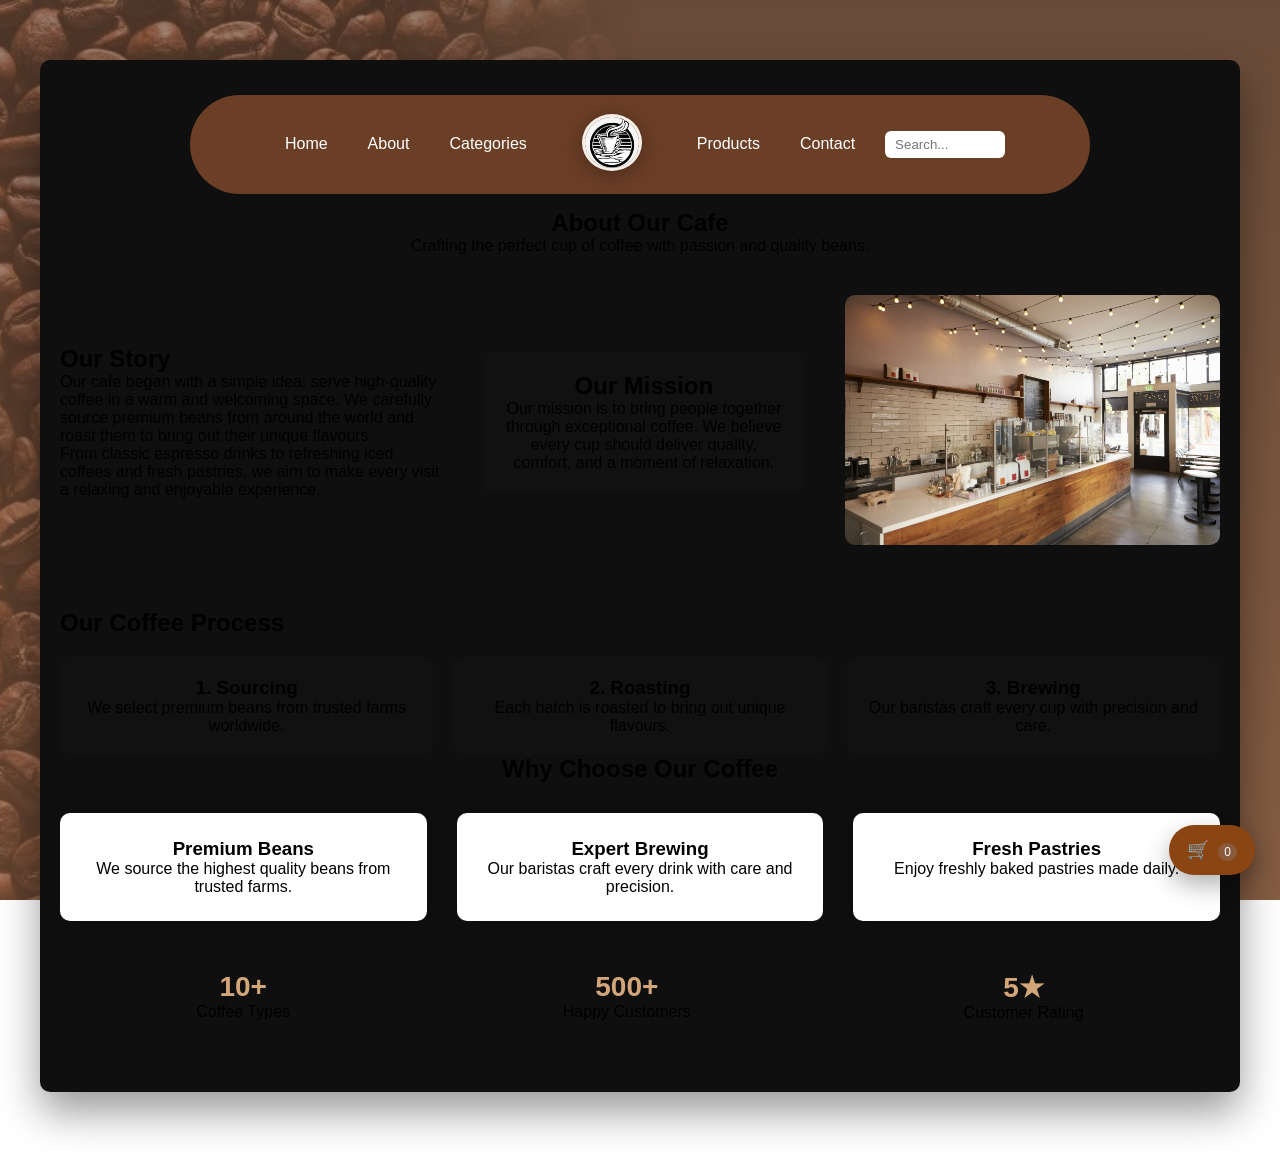
==== about.html @ e2c020fe "Final project" ====
<!DOCTYPE html>
<html lang="en">

<head>
    <meta charset="UTF-8">
    <meta name="viewport" content="width=device-width, initial-scale=1.0">
    <title>Online Cafe</title>

    <link rel="stylesheet" href="assets/css/base.css">
    <link rel="stylesheet" href="assets/css/layout.css">
    <link rel="stylesheet" href="assets/css/components.css">
    <link rel="stylesheet" href="assets/css/responsive.css">
</head>

<body>

    <img src="assets/images/large-beans.jpg" class="beans-bg">

        <div class="page-wrapper">

        <div class="content-container">

        <header class="navbar">

            <div class="nav-group">

                <a href="index.html">Home</a>
                <a href="about.html">About</a>
                <a href="categories.html">Categories</a>

                <a href="index.html">
                    <img src="assets/images/logo.png" class="nav-logo">
                </a>

                <a href="products.html">Products</a>
                <a href="contact.html">Contact</a>

                <input type="text" placeholder="Search..." class="search-bar" id="search-input">

                </div>

        </header>
<main>

<section class="about-hero">

<h1>About Our Cafe</h1>
<p>Crafting the perfect cup of coffee with passion and quality beans.</p>

</section>

</main>

<section class="about-story">

<div class="about-text">

<h2>Our Story</h2>

<p>
Our cafe began with a simple idea: serve high-quality coffee in a warm and welcoming space.
We carefully source premium beans from around the world and roast them to bring out their
unique flavours.
</p>

<p>
From classic espresso drinks to refreshing iced coffees and fresh pastries,
we aim to make every visit a relaxing and enjoyable experience.
</p>

</div> 

<section class="about-mission">

<h2>Our Mission</h2>

<p>
Our mission is to bring people together through exceptional coffee. 
We believe every cup should deliver quality, comfort, and a moment of relaxation.
</p>

</section>

<div class="about-image">

<img src="assets/images/coffee-shop.jpg" alt="Cafe interior">

</div>

</section>

<section class="coffee-process">

<h2>Our Coffee Process</h2>

<div class="process-grid">

<div class="process-card">
<h3>1. Sourcing</h3>
<p>We select premium beans from trusted farms worldwide.</p>
</div>

<div class="process-card">
<h3>2. Roasting</h3>
<p>Each batch is roasted to bring out unique flavours.</p>
</div>

<div class="process-card">
<h3>3. Brewing</h3>
<p>Our baristas craft every cup with precision and care.</p>
</div>

</div>

</section>

<section class="about-features">

<h2>Why Choose Our Coffee</h2>

<div class="features-grid">

<div class="feature-card">
<h3>Premium Beans</h3>
<p>We source the highest quality beans from trusted farms.</p>
</div>

<div class="feature-card">
<h3>Expert Brewing</h3>
<p>Our baristas craft every drink with care and precision.</p>
</div>

<div class="feature-card">
<h3>Fresh Pastries</h3>
<p>Enjoy freshly baked pastries made daily.</p>
</div>

</div>

<section class="about-stats">

<div class="stats-grid">

<div>
<h2>10+</h2>
<p>Coffee Types</p>
</div>

<div>
<h2>500+</h2>
<p>Happy Customers</p>
</div>

<div>
<h2>5★</h2>
<p>Customer Rating</p>
</div>

</div>

</section>

</section>

<script src="assets/js/script.js"></script>

<div class="floating-cart">
    <a href="cart.html">
        🛒 <span id="cart-count">0</span>
    </a>
</div>

</body>
</html>
---- assets/css/base.css ----
*{
margin:0;
padding:0;
box-sizing:border-box;
}

body{
margin:0;
font-family:Arial, Helvetica, sans-serif;

background:
linear-gradient(rgba(77, 43, 21, 0.85), rgba(120,75,45,0.9)),
url("../images/coffee-bg.jpg");

background-size:cover;
background-position:center;
background-attachment:fixed;
}

.products-section{
margin-top:60px;
}

.product-grid{

display:grid;

grid-template-columns:repeat(3,1fr);

gap:30px;

}

.product-card{

background:#fff;

border-radius:15px;

padding:20px;

text-align:center;

transition:0.3s;

}

.product-card img{

width:100%;

border-radius:10px;

margin-bottom:10px;

}

.product-card:hover{

transform:translateY(-10px);

box-shadow:0 15px 30px rgba(0,0,0,0.25);

}

.products-section h2{
margin:60px 0 20px 0;
text-align:center;
font-size:28px;
}

.product-grid{
display:grid;
grid-template-columns:repeat(3,1fr);
gap:30px;
}

.add-cart{
margin-top:10px;
padding:8px 16px;
border:none;
background:#6b3e26;
color:white;
border-radius:5px;
cursor:pointer;
transition:0.3s;
}

.add-cart:hover{
background:#8b5a3c;
}

.products-section{
margin-bottom:60px;
}

.products-section h2{
font-size:28px;
margin-bottom:25px;
color:#4b2e1e;
}

html{
scroll-behavior:smooth;
}

.about-mission{

text-align:center;
margin:50px 0;
padding:20px;
background:#111;
border-radius:10px;

}

.process-grid{

display:grid;

grid-template-columns:repeat(3,1fr);

gap:20px;

margin-top:20px;

}

.process-card{

background:#111;

padding:20px;

border-radius:10px;

text-align:center;

transition:0.3s;

}

.process-card:hover{

transform:translateY(-5px);

}

.stats-grid{

display:flex;

justify-content:space-around;

text-align:center;

margin:50px 0;

}

.stats-grid h2{

font-size:28px;

color:#d2a679;

}

.team-card img{
width:100%;
height:220px;
object-fit:cover;
border-radius:10px;
}

.category-grid{

display:grid;

grid-template-columns:repeat(2,1fr);

gap:25px;

margin-top:30px;

}

.category-card{

background:#8B4513; /* brown card */

border-radius:15px;

padding:15px;

text-align:center;

cursor:pointer;

text-decoration:none;

transition:0.3s;

}

.category-card img{

width:100%;
height:180px;

object-fit:cover;

border-radius:10px;

margin-bottom:10px;

}

.category-card h3{

position:static; /* IMPORTANT */

color:white;

font-size:18px;

margin-top:5px;

}

.category-card:hover img{

transform:scale(1.1);

}

.search-bar{
border-radius:20px;
padding:8px 15px;
border:none;
outline:none;
}

.sort-container{

margin:20px 0;

display:flex;
align-items:center;
gap:10px;

}

#sort-price{

padding:6px 10px;
border-radius:6px;
border:none;

}

.coffee-grid{

display:flex;

justify-content:center; /* center items */

gap:25px; /* space between */

flex-wrap:wrap; /* responsive */

margin-top:20px;

}

.coffee-card{

background:#111;

padding:15px;

border-radius:12px;

width:180px;

text-align:center;

transition:0.3s;

}

.coffee-card img{

width:100%;

height:120px;

object-fit:cover;

border-radius:10px;

margin-bottom:10px;

}

.coffee-card{

background:#111;

padding:15px;

border-radius:12px;

width:180px;

text-align:center;

transition:0.3s;

}

.coffee-card img{

width:100%;

height:120px;

object-fit:cover;

border-radius:10px;

margin-bottom:10px;

}
---- assets/css/layout.css ----
.page-wrapper{
display:flex;
justify-content:center;
padding:60px 0;
}

.content-container{
width:1200px;
background:#f8f5f2;
border-radius:25px;
padding:40px;
box-shadow:0 20px 40px rgba(0,0,0,0.4);
background:#0f0f0f;
border-radius:10px;
padding:20px;
position:relative;
z-index:2;

}

.nav-left,
.nav-right{

display:flex;
align-items:center;
gap:25px;
}

.navbar{
display:flex;
justify-content:center;
padding:15px 30px;
}

.nav-group{
display:flex;
align-items:center;
justify-content:center;
gap: 20px;
background:#6b3e26;
padding:14px 40px;
border-radius:50px;
width:900px;
margin:0 auto;
}

.nav-group a{
color:white;
text-decoration:none;
font-size:16px;
font-weight:500;
padding:5px 10px
}

.search-bar{
padding:6px 10px;
border-radius:6px;
border:none;
width:120px;
}

.background-layer{
display:flex;
justify-content:center;
padding:80px 20px;
}

.site-card{
width:1200px;
max-width:90%;
background:#ffffff;
border-radius:30px;
padding:50px;
box-shadow:0 20px 50px rgba(228, 223, 176, 0.842);
}

.hero h1{

font-size:50px;
color:#3a2216;
}

.hero p{

font-size:20px;
color:#6a4a3c
}

.hero{
display:flex;
align-items:center;
justify-content:space-between;

padding:80px 40px;
}

.hero-text{

max-width:500px;
}

.hero-text h1{

font-size:48px;
color:#3b2215;
margin-bottom:20px;
}

.hero-text p{

font-size:18px;
color:#5c3a29;
margin-bottom:30px;
}

.hero-btn{

background:#6b3e26;
color:white;
padding:12px 28px;
border-radius:30px;
text-decoration:none;
font-weight:500;
transition:0.3s;
}

.hero-btn:hover{

background:#8a5537;
}

.hero-image img{

width:350px;
border-radius:20px;
box-shadow:0 20px 40px rgba(0,0,0,0.4);

}

.featured h2{

font-size:36px;
margin-bottom:40px;
color:#3b2215;
}

.coffee-card{

background:#111;
padding:20px;
border-radius:15px;
width:200px;
box-shadow:0 10px 20px rgba(0,0,0,0.3);
transition:all 0.3s ease;
cursor:pointer;

}

.coffee-card img{

width:100px;

margin-bottom:10px;
}

.categories{

text-align:center;
padding:60px 20px;

}

.category-grid{

display:flex;
justify-content:center;
gap:30px;
flex-wrap:wrap;

}
.coffee-card:hover{

transform:translateY(-10px) scale(1.05);
box-shadow:0 20px 40px rgba(0,0,0,0.5);

}

.category-card{

background:#111;
padding:25px;
width:200px;
border-radius:12px;
box-shadow:0 10px 20px rgba(0,0,0,0.3);
transition:0.3s;

}

.category-card:hover{

transform:translateY(-5px);

}

.category-card h3{

color:#fff;
margin-bottom:10px;

}

.category-card p{

color:#bbb;

}

.about-preview{

text-align:center;
padding:70px 40px;
max-width:700px;
margin:auto;

}

.about-preview p{

margin:20px 0;
color:#c9b7a6;
line-height:1.6;

}

.reviews{

text-align:center;
padding:60px 20px;

}

.review-grid{

display:flex;
justify-content:center;
gap:30px;

}

.review-card{

background:#1a1a1a;
padding:20px;
border-radius:10px;
width:220px;
color:#ddd;

}

.cta{
text-align:center;
padding:80px 20px;
}

.cta h2{
margin-bottom:25px;
}

.cta-button{
display:block;
}

.footer{

text-align:center;
padding:40px;
color:#aaa;

}

.bean{

position:fixed;
width:220px;
pointer-events:none;
z-index:1;
opacity:0.85;
filter: drop-shadow(0 15px 25px rgba(0,0,0,0.25));

}
/* Bean 1 - top right corner */

.bean1{

top:0;
right:0;
transform: rotate(20deg);

}

/* Bean 2 - bottom left corner */

.bean2{

position:fixed;

bottom:0;
left:0;

top:auto;
right:auto;

}

.beans-bg{

position:fixed;

top:0;
left:0;
height:100vh;
width:50vw;
object-fit:cover;
opacity:0.35;
pointer-events:none;

z-index:0;

/* fade effect */

mask-image: linear-gradient(to right, black 60%, transparent);
-webkit-mask-image: linear-gradient(to right, black 60%, transparent);

}

.site-card{
position:relative;
z-index:2;
}
---- assets/css/components.css ----
.nav-logo{
/* position:absolute;
left:50%;
transform:translateX(-50%);
top:-30px;

background:#3a2216;
border-radius:50%;
padding:12px;
width:55px;
margin:0 40px; */

border-style: solid;
border-radius: 50%;
border-color: #f5efe8;

width:50px;

margin:0 20px;


}

.nav-logo{

width:60px; 
height:auto;
margin:0 15px;
filter: drop-shadow(0 4px 10px rgba(0,0,0,0.3));

}

.nav-left,
.nav-right{
display:flex;
gap:25px;
align-items:center;
}

.nav-left a,
.nav-right a{
text-decoration:none;
color:#f3e6d9;
font-weight:500;
}

.search-box input{

padding:7px 14px;
border-radius:20px;
border:none;
outline:none;
background:#f5efe8;
color:#3a2216;
}

.page-title{
text-align:center;
margin-bottom:40px;
}

.category-grid{
display:grid;
grid-template-columns:repeat(4,1fr);
gap:30px;
}

.category-card{

background:#6b3e26;

padding:30px;

border-radius:15px;

text-align:center;

color:white;

transition:0.3s;

}

.category-card:hover{
transform:translateY(-8px);
box-shadow:0 15px 30px rgba(0,0,0,0.3);
}

.category-card a{
display:inline-block;
margin-top:10px;
color:#f3d5b5;
text-decoration:none;
}

.product-card{
background:#ffffff;
border-radius:10px;
padding:20px;
text-align:center;
box-shadow:0 8px 20px rgba(0,0,0,0.1);
transition:0.3s;
}

.product-card img{
width:100%;
height:180px;
object-fit:cover;
border-radius:8px;
margin-bottom:10px;
}

.product-card:hover{
transform:translateY(-8px);
box-shadow:0 15px 30px rgba(0,0,0,0.2);
}

.cart-icon{
color:white;
font-size:18px;
margin-left:15px;
cursor:pointer;
}

#cart-count{
background:#f3d5b5;
color:#4b2e1e;
padding:2px 6px;
border-radius:10px;
font-size:12px;
margin-left:4px;
}

.about-hero{
text-align:center;
margin-bottom:40px;
}

.about-story{

display:flex;
align-items:center;
gap:40px;
margin-bottom:60px;

}

.about-image img{

width:100%;
border-radius:10px;

}

.about-features{

text-align:center;

}

.features-grid{

display:grid;
grid-template-columns:repeat(3,1fr);
gap:30px;
margin-top:30px;

}

.feature-card{

background:#ffffff;
padding:25px;
border-radius:10px;
box-shadow:0 8px 20px rgba(0,0,0,0.1);
transition:0.3s;

}

.feature-card:hover{

transform:translateY(-8px);

}

.contact-page{
margin-top:40px;
}

.contact-page h1{
text-align:center;
margin-bottom:40px;
}

.contact-container{

display:flex;
gap:50px;
justify-content:center;

}

.contact-info{

width:40%;

}

.contact-form{

width:40%;

}

.contact-form form{

display:flex;
flex-direction:column;
gap:12px;

}

.contact-form input,
.contact-form textarea{

padding:10px;
border-radius:6px;
border:1px solid #ccc;

}

.contact-form button{

background:#6b3e26;
color:white;
padding:10px;
border:none;
border-radius:6px;
cursor:pointer;

}

.contact-form button:hover{

background:#8b5a3c;

}

.map-section{

margin-top:60px;
text-align:center;

}

.site-footer{

margin-top:80px;
background:#3e2723;
color:white;
padding:40px;

}

.footer-container{

display:flex;
justify-content:space-between;
gap:40px;

}

.footer-section{

display:flex;
flex-direction:column;
gap:8px;

}

.footer-section a{

color:white;
text-decoration:none;

}

.footer-section a:hover{

text-decoration:underline;

}

.copyright{

text-align:center;
margin-top:20px;
font-size:14px;
opacity:0.8;

}

.cart-icon{

margin-left:20px;
font-size:18px;
cursor:pointer;
position:relative;

}

#cart-count{

background:#8b5a3c;
color:white;
padding:2px 6px;
border-radius:50%;
font-size:12px;
margin-left:4px;

}


.add-cart{

margin-top:10px;
background:#6b3e26;
color:white;
border:none;
padding:8px 12px;
border-radius:6px;
cursor:pointer;

}

.add-cart:hover{

background:#8b5a3c;

}

#popup{

position:fixed;
bottom:30px;
right:30px;
background:#6b3e26;
color:white;
padding:12px 20px;
opacity:0;
transition:0.3s;

}

#popup.show{

opacity:1;

}

.cart-container{
position:relative;
}

.cart-dropdown{

position:absolute;

top:35px;
right:0;
background:white;
width:220px;
border-radius:8px;
box-shadow:0 5px 15px rgba(0,0,0,0.2);
padding:15px;
display:none;
z-index:1000;

}

.cart-dropdown p{

margin:6px 0;
font-size:14px;

}

.cart-container:hover .cart-dropdown{

display:block;

}

.cart-dropdown a{

display:block;
margin-top:10px;
text-align:center;
background:#6b3e26;
color:white;
padding:6px;
border-radius:5px;
text-decoration:none;

}

.cart-dropdown a:hover{

background:#8b5a3c;

}

.cart-summary{

margin-top:30px;
padding:20px;
background:#ffffff;
border-radius:8px;
box-shadow:0 5px 15px rgba(0,0,0,0.1);
text-align:center;

}

.checkout-btn{

margin-top:10px;
background:#6b3e26;
color:white;
border:none;
padding:10px 20px;
border-radius:6px;
cursor:pointer;
font-size:16px;

}

.checkout-btn:hover{

background:#8b5a3c;

}

.floating-cart{
position:fixed;
bottom:25px;
right:25px;
background:#8B4513;
color:white;
padding:14px 18px;
border-radius:50px;
font-size:18px;
box-shadow:0 10px 25px rgba(0,0,0,0.3);
z-index:999;
transition:0.3s;
}

.floating-cart a{
color:white;
text-decoration:none;
}

.floating-cart:hover{
transform:scale(1.1);
background:#a0522d;
}

.floating-cart{
position:fixed;
bottom:25px;
right:25px;
background:#8B4513;
color:white;
padding:14px 18px;
border-radius:50px;
font-size:18px;
box-shadow:0 10px 25px rgba(0,0,0,0.3);
z-index:999;
transition:0.3s;
}

.floating-cart a{
color:white;
text-decoration:none;
}

.floating-cart:hover{
transform:scale(1.1);
background:#a0522d;
}
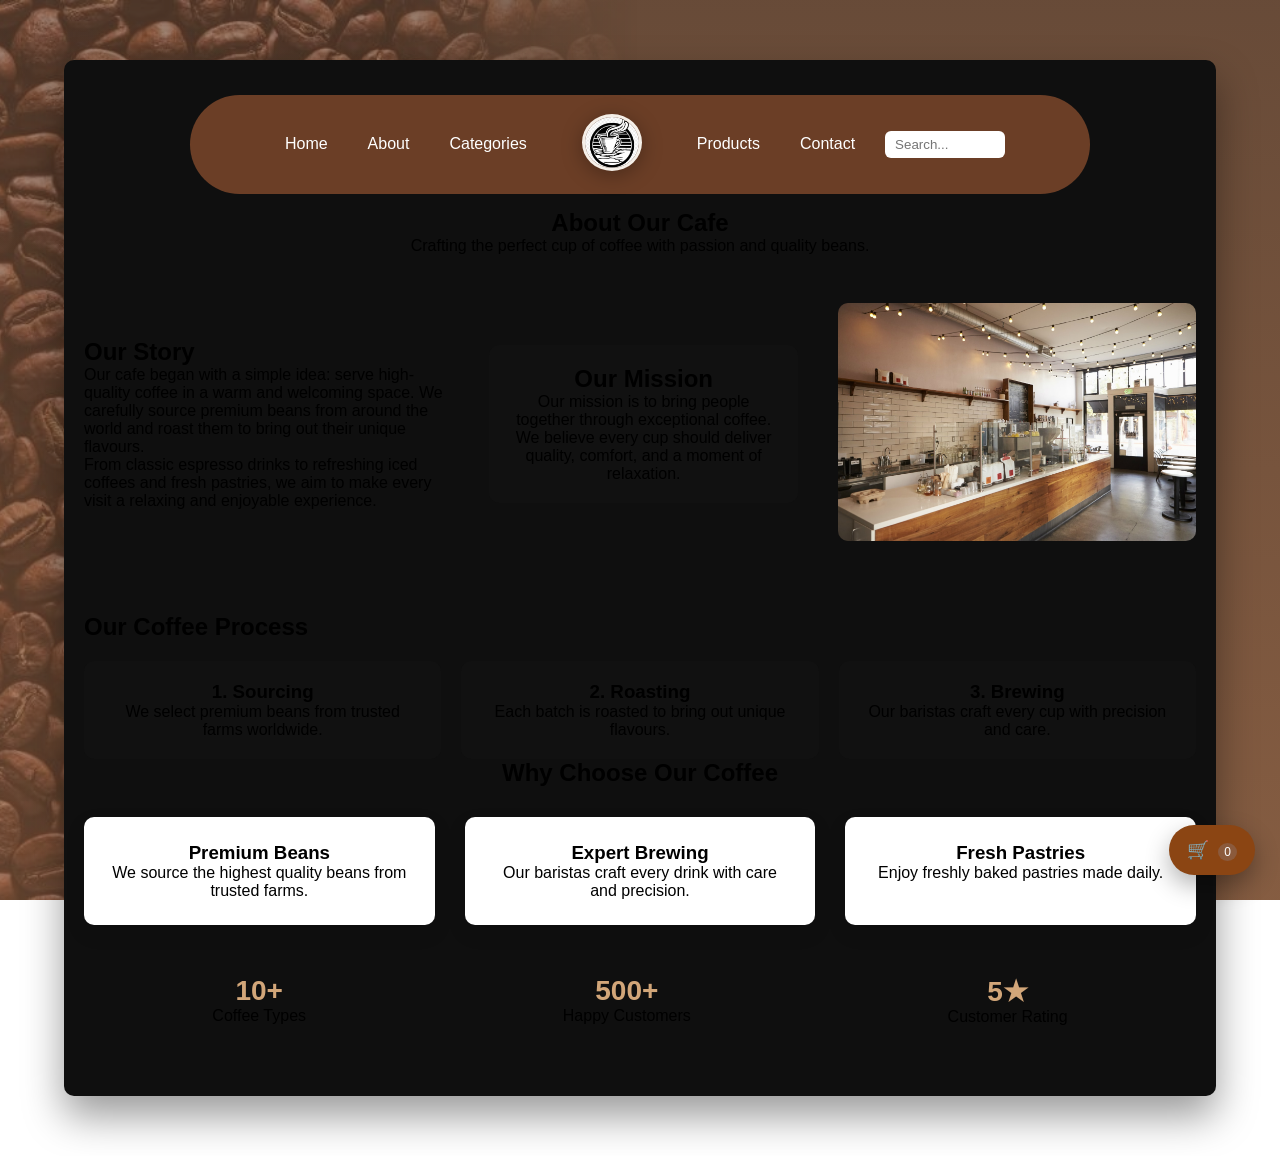
==== commit c70dd58f: "Initial commit" ====
--- a/about.html
+++ b/about.html
@@ -22,7 +22,7 @@
 
         <header class="navbar">
 
-            <div class="nav-group">
+            <div class="nav-group" id="nav-menu">
 
                 <a href="index.html">Home</a>
                 <a href="about.html">About</a>
@@ -37,9 +37,32 @@
 
                 <input type="text" placeholder="Search..." class="search-bar" id="search-input">
 
+                <div class="menu-toggle" id="menu-toggle">
+                    ☰
                 </div>
 
+            </div>
+
         </header>
+
+        <!-- MOBILE MENU BUTTON -->
+            <div class="mobile-menu-btn" id="mobile-menu-btn">
+                ☰
+            </div>
+
+        <!-- MOBILE MENU OVERLAY -->
+            <div class="mobile-menu" id="mobile-menu">
+
+        <div class="close-btn" id="close-menu">✕</div>
+
+            <a href="index.html">Home</a>
+            <a href="about.html">About</a>
+            <a href="categories.html">Categories</a>
+            <a href="products.html">Products</a>
+            <a href="contact.html">Contact</a>
+
+        </div>
+
 <main>
 
 <section class="about-hero">
--- a/assets/css/base.css
+++ b/assets/css/base.css
@@ -331,4 +331,179 @@
 
 margin-bottom:10px;
 
+}
+
+.cart-row{
+
+display:flex;
+align-items:center;
+justify-content:space-between;
+
+padding:10px 0;
+border-bottom:1px solid rgba(255,255,255,0.1);
+
+}
+
+.cart-row span:first-child{
+
+flex:1; /* pushes everything nicely */
+text-align:left;
+
+}
+
+.cart-row span:last-child{
+
+flex:1;
+text-align:right;
+
+}
+
+.qty-controls{
+
+display:flex;
+align-items:center;
+gap:8px;
+
+flex:1;
+justify-content:center;
+
+}
+
+.qty-controls button{
+
+background:#8B4513;
+
+color:white;
+
+border:none;
+
+padding:5px 10px;
+
+cursor:pointer;
+
+border-radius:5px;
+
+}
+
+/* Hamburger menu */
+
+.menu-toggle{
+display:none;
+font-size: 26px;
+color: white;
+cursor: pointer;
+}
+
+@media (max-width:768px){
+
+/* show hamburger */
+.menu-toggle{
+display:block;
+}
+
+/* stack navbar */
+.nav-group{
+flex-direction:column;
+align-items:center;
+width:100%;
+max-width:900px;
+flex-wrap:wrap;
+}
+
+/* hide everything except hamburger */
+.nav-group a,
+.nav-group input{
+display:none;
+}
+
+/* show when active */
+.nav-group.active a,
+.nav-group.active input{
+display:block;
+margin:10px 0;
+}
+
+}
+
+@media (max-width:1024px){
+
+.hero{
+flex-direction:column;
+text-align:center;
+gap:30px;
+}
+
+.hero-text{
+margin-bottom:20px;
+}
+
+}
+
+.categories{
+text-align:center;
+}
+
+.category-grid{
+justify-content:center;
+}
+
+.category-grid{
+max-width:900px;
+margin:0 auto;
+}
+
+body{
+overflow-x:hidden;
+}
+
+.content-container{
+width:100%;
+max-width:1200px;
+margin:0 auto;
+padding:20px; /* smaller for mobile */
+box-sizing:border-box;
+}
+
+/* NAV LINKS */
+.nav-links{
+display:flex;
+align-items:center;
+gap:20px;
+}
+
+/* HAMBURGER */
+.menu-toggle{
+display:none;
+font-size:26px;
+color:white;
+cursor:pointer;
+}
+
+/* MOBILE */
+@media (max-width:768px){
+
+.menu-toggle{
+display:block;
+}
+
+.nav-links{
+display:none;
+flex-direction:column;
+width:100%;
+text-align:center;
+background:#6b3e26;
+padding:15px 0;
+border-radius:10px;
+margin-top:10px;
+}
+
+.nav-links.active{
+display:flex;
+}
+
+}
+
+html, body{
+overflow-x: hidden;
+max-width: 100%;
 }
--- a/assets/css/layout.css
+++ b/assets/css/layout.css
@@ -5,7 +5,9 @@
 }
 
 .content-container{
-width:1200px;
+max-width: 1200px;
+width: 90%;
+margin: 0 auto;
 background:#f8f5f2;
 border-radius:25px;
 padding:40px;
@@ -40,7 +42,8 @@
 background:#6b3e26;
 padding:14px 40px;
 border-radius:50px;
-width:900px;
+width:100%;
+max-width:900px;
 margin:0 auto;
 }
 
@@ -131,7 +134,8 @@
 
 .hero-image img{
 
-width:350px;
+max-width:100%;
+height:auto;
 border-radius:20px;
 box-shadow:0 20px 40px rgba(0,0,0,0.4);
 
--- a/assets/css/components.css
+++ b/assets/css/components.css
@@ -339,22 +339,33 @@
 
 }
 
-#popup{
+.popup{
 
 position:fixed;
-bottom:30px;
-right:30px;
-background:#6b3e26;
-color:white;
-padding:12px 20px;
+
+bottom:80px;
+right:20px;
+
+background:#8B4513;
+color:white;
+
+padding:10px 15px;
+
+border-radius:6px;
+
 opacity:0;
+transform:translateY(20px);
+
 transition:0.3s;
 
-}
-
-#popup.show{
+z-index:9999;
+
+}
+
+.popup.show{
 
 opacity:1;
+transform:translateY(0);
 
 }
 
--- a/assets/css/responsive.css
+++ b/assets/css/responsive.css
@@ -0,0 +1,364 @@
+/* MOBILE */
+
+@media (max-width:768px){
+
+/* PAGE WIDTH FIX */
+.content-container{
+padding:15px;
+width:100%;
+}
+
+/* NAVBAR */
+.navbar{
+padding:10px;
+}
+
+/* PRODUCT GRID */
+.product-grid{
+grid-template-columns:1fr;
+}
+
+@media (max-width:820px){
+
+.product-grid{
+grid-template-columns:1fr;
+}
+
+.category-grid{
+grid-template-columns:1fr;
+}
+
+}
+
+/* CATEGORY GRID */
+.category-grid{
+grid-template-columns:1fr;
+}
+
+/* CARDS */
+.product-card,
+.category-card{
+width:100%;
+}
+
+/* HERO */
+.hero{
+flex-direction:column;
+text-align:center;
+}
+
+.hero img {
+    margin-top: 20px;
+}
+
+.hero-btn {
+    margin-top: 20px;
+}
+
+/* CART */
+.cart-row{
+flex-direction:column;
+align-items:flex-start;
+}
+
+}
+/* TABLET */
+
+@media (max-width:1024px){
+
+.content-container{
+padding:20px;
+}
+
+.product-grid{
+grid-template-columns:repeat(2,1fr);
+gap:20px;
+}
+
+.category-grid{
+grid-template-columns:repeat(2,1fr);
+gap:20px;
+}
+
+.hero{
+flex-direction:column;
+text-align:center;
+}
+
+}
+
+@media (max-width: 820px){
+
+.nav-group {
+    position: relative;
+}
+
+.menu-toggle {
+    display: block;
+}
+
+/* hide menu initially */
+.nav-group a,
+.nav-group input {
+    display: none;
+}
+
+/* show when active */
+.nav-group.active a,
+.nav-group.active input {
+    display: block;
+    width: 100%;
+    text-align: center;
+    margin: 10px 0;
+}
+
+.nav-group.active {
+    flex-direction: column;
+    background: #6b3e26;
+    padding: 15px;
+    border-radius: 10px;
+}
+
+}
+
+.category-grid {
+    justify-content: center;
+}
+
+@media (max-width: 1024px){
+
+.category-grid {
+    grid-template-columns: repeat(2, 1fr);
+}
+
+}
+
+.category-card {
+    margin: 0 auto;
+    text-align: center;
+}
+
+@media (max-width: 480px){
+
+.product-grid,
+.category-grid,
+.review-grid {
+    grid-template-columns: 1fr;
+}
+
+.hero h1 {
+    font-size: 24px;
+}
+
+.navbar {
+    padding: 10px;
+}
+
+}
+
+@media (max-width: 768px){
+
+    .nav-group{
+        display:none;
+        flex-direction:column;
+        background:#6f3e27;
+        position:absolute;
+        top:80px;
+        left:0;
+        width:100%;
+        padding:20px;
+    }
+
+    .nav-group.active{
+        display:flex;
+    }
+
+    .hamburger{
+        display:block;
+        font-size:28px;
+        cursor:pointer;
+        color:white;
+        position:absolute;
+        right:20px;
+        top:25px;
+    }
+}
+
+@media (max-width:768px){
+
+.hamburger{
+display:block;
+font-size:28px;
+cursor:pointer;
+color:white;
+}
+
+/* HIDE MENU */
+.nav-group{
+display:none;
+flex-direction:column;
+position:absolute;
+top:70px;
+left:0;
+width:100%;
+background:#6b3e26;
+padding:20px;
+z-index:999;
+}
+
+/* SHOW WHEN ACTIVE */
+.nav-group.active{
+display:flex;
+}
+
+/* FIX CRAMPED LAYOUT */
+.nav-container{
+flex-direction:row;
+padding:10px 15px;
+}
+
+.nav-logo{
+width:50px;
+}
+
+}@media (max-width:768px){
+
+/* show hamburger */
+.menu-toggle{
+display:block;
+}
+
+/* stack navbar */
+.nav-group{
+flex-direction:column;
+align-items:center;
+}
+
+/* hide links BUT NOT hamburger */
+.nav-group a,
+.nav-group input{
+display:none;
+}
+
+/* when active → show */
+.nav-group.active a,
+.nav-group.active input{
+display:block;
+margin:10px 0;
+}
+
+/* KEEP hamburger visible */
+.menu-toggle{
+display:block;
+}
+
+}
+
+/* MOBILE MENU BUTTON */
+.mobile-menu-btn{
+display:none;
+position:fixed;
+top:20px;
+left:50%;
+transform:translateX(-50%);
+font-size:28px;
+background:#111;
+color:white;
+padding:10px 15px;
+border-radius:8px;
+z-index:9999;
+cursor:pointer;
+}
+
+/* MOBILE MENU OVERLAY */
+.mobile-menu{
+position:fixed;
+top:0;
+left:0;
+width:100%;
+height:100vh;
+background:#111;
+display:flex;
+flex-direction:column;
+justify-content:center;
+align-items:center;
+gap:30px;
+opacity:0;
+pointer-events:none;
+transition:0.3s;
+z-index:9998;
+}
+
+.mobile-menu a{
+color:white;
+font-size:22px;
+text-decoration:none;
+}
+
+.mobile-menu.active{
+opacity:1;
+pointer-events:all;
+}
+
+/* CLOSE BUTTON */
+.close-btn{
+position:absolute;
+top:20px;
+left:20px;
+font-size:26px;
+color:white;
+cursor:pointer;
+}
+
+/* 🔥 BREAKPOINT */
+@media (max-width:820px){
+
+.navbar{
+display:none; /* ❌ REMOVE OLD NAVBAR */
+}
+
+.mobile-menu-btn{
+display:block; /* ✅ SHOW HAMBURGER */
+}
+
+}
+
+@media (max-width:820px){
+
+.product-grid{
+grid-template-columns:1fr !important;
+}
+
+.category-grid{
+grid-template-columns:1fr !important;
+}
+
+.process-grid{
+grid-template-columns:1fr !important;
+}
+
+.features-grid{
+grid-template-columns:1fr !important;
+}
+
+.review-grid{
+flex-direction:column;
+align-items:center;
+}
+
+}
+
+@media (max-width:820px){
+
+.hero{
+flex-direction:column;
+text-align:center;
+padding:40px 20px;
+}
+
+.hero-image img{
+max-width:100%;
+height:auto;
+}
+
+}
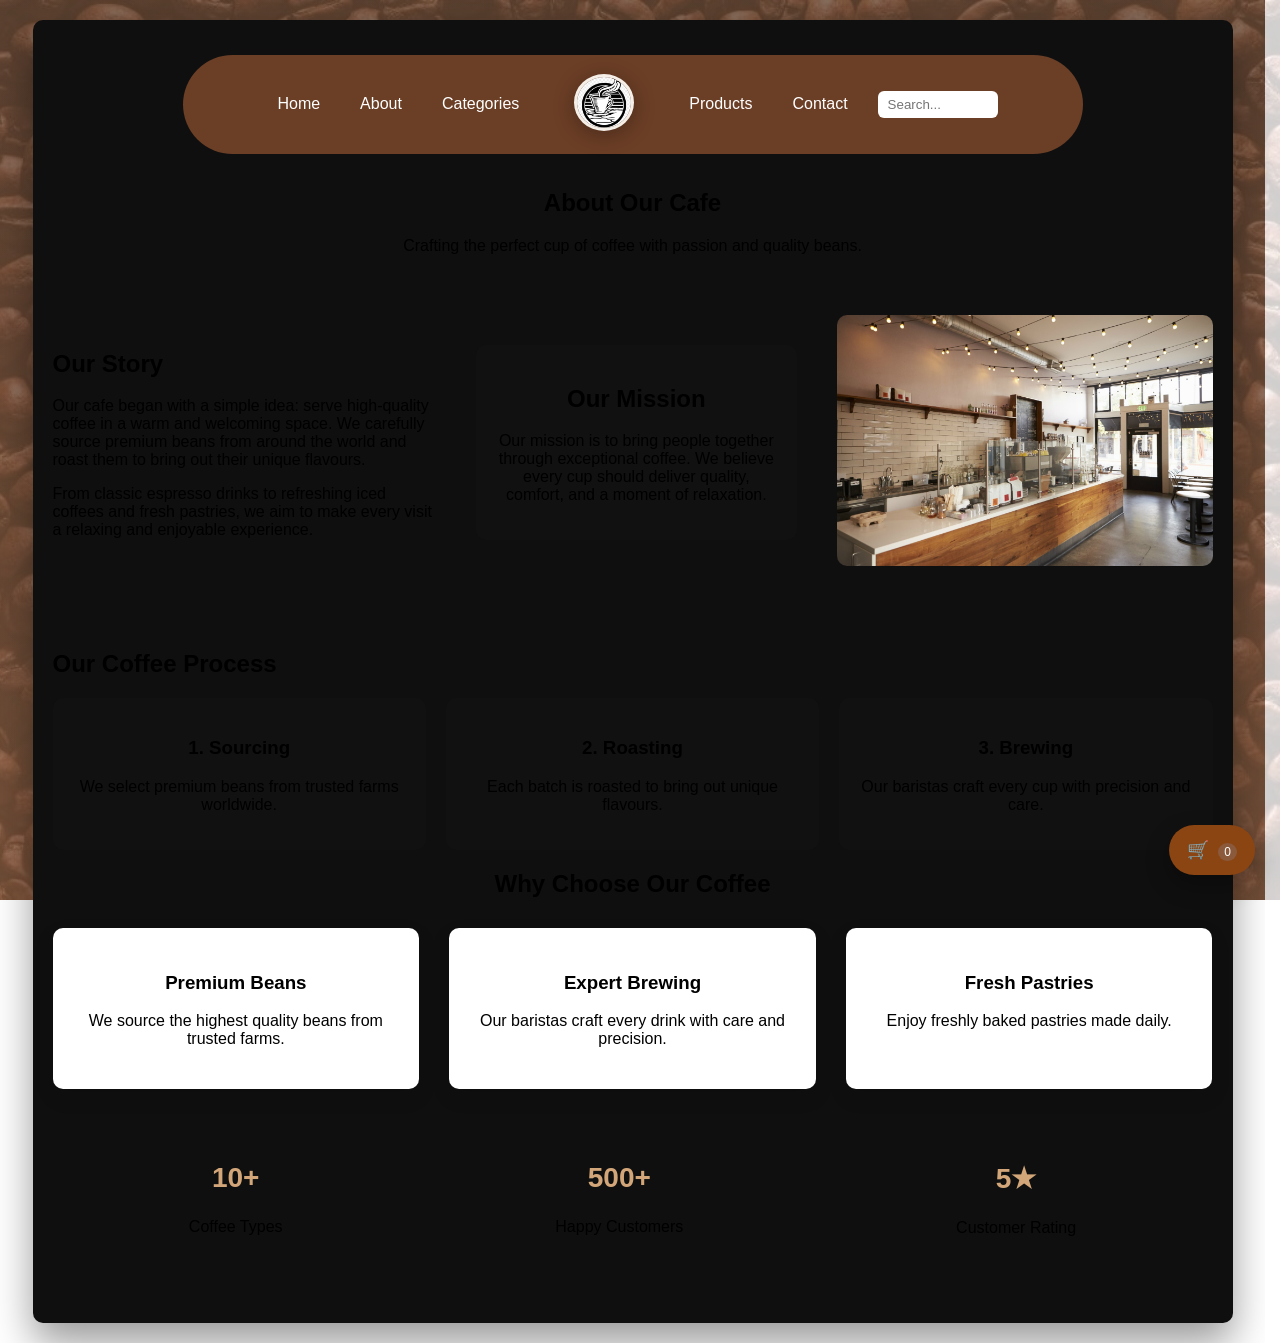
==== commit 820af2fc: "fix mobile menu and layout" ====
--- a/about.html
+++ b/about.html
@@ -4,8 +4,7 @@
 <head>
     <meta charset="UTF-8">
     <meta name="viewport" content="width=device-width, initial-scale=1.0">
-    <title>Online Cafe</title>
-
+    <title>About - Brew Pod Coffee House</title>
     <link rel="stylesheet" href="assets/css/base.css">
     <link rel="stylesheet" href="assets/css/layout.css">
     <link rel="stylesheet" href="assets/css/components.css">
@@ -14,184 +13,115 @@
 
 <body>
 
-    <img src="assets/images/large-beans.jpg" class="beans-bg">
+<img src="assets/images/large-beans.jpg" class="beans-bg">
 
-        <div class="page-wrapper">
-
-        <div class="content-container">
+<div class="page-wrapper">
+    <div class="content-container">
 
         <header class="navbar">
-
             <div class="nav-group" id="nav-menu">
-
                 <a href="index.html">Home</a>
                 <a href="about.html">About</a>
                 <a href="categories.html">Categories</a>
-
                 <a href="index.html">
                     <img src="assets/images/logo.png" class="nav-logo">
                 </a>
-
                 <a href="products.html">Products</a>
                 <a href="contact.html">Contact</a>
-
                 <input type="text" placeholder="Search..." class="search-bar" id="search-input">
-
-                <div class="menu-toggle" id="menu-toggle">
-                    ☰
-                </div>
-
             </div>
-
         </header>
 
-        <!-- MOBILE MENU BUTTON -->
-            <div class="mobile-menu-btn" id="mobile-menu-btn">
-                ☰
-            </div>
+        <div class="mobile-menu-btn" id="mobile-menu-btn">☰</div>
 
-        <!-- MOBILE MENU OVERLAY -->
-            <div class="mobile-menu" id="mobile-menu">
-
-        <div class="close-btn" id="close-menu">✕</div>
-
+        <div class="mobile-menu" id="mobile-menu">
+            <div class="close-btn" id="close-menu">✕</div>
             <a href="index.html">Home</a>
             <a href="about.html">About</a>
             <a href="categories.html">Categories</a>
             <a href="products.html">Products</a>
             <a href="contact.html">Contact</a>
-
         </div>
 
-<main>
+        <main>
 
-<section class="about-hero">
+            <section class="about-hero">
+                <h1>About Our Cafe</h1>
+                <p>Crafting the perfect cup of coffee with passion and quality beans.</p>
+            </section>
 
-<h1>About Our Cafe</h1>
-<p>Crafting the perfect cup of coffee with passion and quality beans.</p>
+            <section class="about-story">
+                <div class="about-text">
+                    <h2>Our Story</h2>
+                    <p>Our cafe began with a simple idea: serve high-quality coffee in a warm and welcoming space.
+                    We carefully source premium beans from around the world and roast them to bring out their unique flavours.</p>
+                    <p>From classic espresso drinks to refreshing iced coffees and fresh pastries,
+                    we aim to make every visit a relaxing and enjoyable experience.</p>
+                </div>
+                <section class="about-mission">
+                    <h2>Our Mission</h2>
+                    <p>Our mission is to bring people together through exceptional coffee.
+                    We believe every cup should deliver quality, comfort, and a moment of relaxation.</p>
+                </section>
+                <div class="about-image">
+                    <img src="assets/images/coffee-shop.jpg" alt="Cafe interior">
+                </div>
+            </section>
 
-</section>
+            <section class="coffee-process">
+                <h2>Our Coffee Process</h2>
+                <div class="process-grid">
+                    <div class="process-card">
+                        <h3>1. Sourcing</h3>
+                        <p>We select premium beans from trusted farms worldwide.</p>
+                    </div>
+                    <div class="process-card">
+                        <h3>2. Roasting</h3>
+                        <p>Each batch is roasted to bring out unique flavours.</p>
+                    </div>
+                    <div class="process-card">
+                        <h3>3. Brewing</h3>
+                        <p>Our baristas craft every cup with precision and care.</p>
+                    </div>
+                </div>
+            </section>
 
-</main>
+            <section class="about-features">
+                <h2>Why Choose Our Coffee</h2>
+                <div class="features-grid">
+                    <div class="feature-card">
+                        <h3>Premium Beans</h3>
+                        <p>We source the highest quality beans from trusted farms.</p>
+                    </div>
+                    <div class="feature-card">
+                        <h3>Expert Brewing</h3>
+                        <p>Our baristas craft every drink with care and precision.</p>
+                    </div>
+                    <div class="feature-card">
+                        <h3>Fresh Pastries</h3>
+                        <p>Enjoy freshly baked pastries made daily.</p>
+                    </div>
+                </div>
+            </section>
 
-<section class="about-story">
+            <section class="about-stats">
+                <div class="stats-grid">
+                    <div><h2>10+</h2><p>Coffee Types</p></div>
+                    <div><h2>500+</h2><p>Happy Customers</p></div>
+                    <div><h2>5★</h2><p>Customer Rating</p></div>
+                </div>
+            </section>
 
-<div class="about-text">
+        </main>
 
-<h2>Our Story</h2>
-
-<p>
-Our cafe began with a simple idea: serve high-quality coffee in a warm and welcoming space.
-We carefully source premium beans from around the world and roast them to bring out their
-unique flavours.
-</p>
-
-<p>
-From classic espresso drinks to refreshing iced coffees and fresh pastries,
-we aim to make every visit a relaxing and enjoyable experience.
-</p>
-
-</div> 
-
-<section class="about-mission">
-
-<h2>Our Mission</h2>
-
-<p>
-Our mission is to bring people together through exceptional coffee. 
-We believe every cup should deliver quality, comfort, and a moment of relaxation.
-</p>
-
-</section>
-
-<div class="about-image">
-
-<img src="assets/images/coffee-shop.jpg" alt="Cafe interior">
-
+    </div>
 </div>
 
-</section>
-
-<section class="coffee-process">
-
-<h2>Our Coffee Process</h2>
-
-<div class="process-grid">
-
-<div class="process-card">
-<h3>1. Sourcing</h3>
-<p>We select premium beans from trusted farms worldwide.</p>
+<div class="floating-cart">
+    <a href="cart.html">🛒 <span id="cart-count">0</span></a>
 </div>
-
-<div class="process-card">
-<h3>2. Roasting</h3>
-<p>Each batch is roasted to bring out unique flavours.</p>
-</div>
-
-<div class="process-card">
-<h3>3. Brewing</h3>
-<p>Our baristas craft every cup with precision and care.</p>
-</div>
-
-</div>
-
-</section>
-
-<section class="about-features">
-
-<h2>Why Choose Our Coffee</h2>
-
-<div class="features-grid">
-
-<div class="feature-card">
-<h3>Premium Beans</h3>
-<p>We source the highest quality beans from trusted farms.</p>
-</div>
-
-<div class="feature-card">
-<h3>Expert Brewing</h3>
-<p>Our baristas craft every drink with care and precision.</p>
-</div>
-
-<div class="feature-card">
-<h3>Fresh Pastries</h3>
-<p>Enjoy freshly baked pastries made daily.</p>
-</div>
-
-</div>
-
-<section class="about-stats">
-
-<div class="stats-grid">
-
-<div>
-<h2>10+</h2>
-<p>Coffee Types</p>
-</div>
-
-<div>
-<h2>500+</h2>
-<p>Happy Customers</p>
-</div>
-
-<div>
-<h2>5★</h2>
-<p>Customer Rating</p>
-</div>
-
-</div>
-
-</section>
-
-</section>
 
 <script src="assets/js/script.js"></script>
 
-<div class="floating-cart">
-    <a href="cart.html">
-        🛒 <span id="cart-count">0</span>
-    </a>
-</div>
-
 </body>
 </html>
--- a/assets/css/base.css
+++ b/assets/css/base.css
@@ -1,509 +1,279 @@
-*{
-margin:0;
-padding:0;
-box-sizing:border-box;
-}
-
-body{
-margin:0;
-font-family:Arial, Helvetica, sans-serif;
-
-background:
-linear-gradient(rgba(77, 43, 21, 0.85), rgba(120,75,45,0.9)),
-url("../images/coffee-bg.jpg");
-
-background-size:cover;
-background-position:center;
-background-attachment:fixed;
-}
-
-.products-section{
-margin-top:60px;
-}
-
-.product-grid{
-
-display:grid;
-
-grid-template-columns:repeat(3,1fr);
-
-gap:30px;
-
-}
-
-.product-card{
-
-background:#fff;
-
-border-radius:15px;
-
-padding:20px;
-
-text-align:center;
-
-transition:0.3s;
-
-}
-
-.product-card img{
-
-width:100%;
-
-border-radius:10px;
-
-margin-bottom:10px;
-
-}
-
-.product-card:hover{
-
-transform:translateY(-10px);
-
-box-shadow:0 15px 30px rgba(0,0,0,0.25);
-
-}
-
-.products-section h2{
-margin:60px 0 20px 0;
-text-align:center;
-font-size:28px;
-}
-
-.product-grid{
-display:grid;
-grid-template-columns:repeat(3,1fr);
-gap:30px;
-}
-
-.add-cart{
-margin-top:10px;
-padding:8px 16px;
-border:none;
-background:#6b3e26;
-color:white;
-border-radius:5px;
-cursor:pointer;
-transition:0.3s;
-}
-
-.add-cart:hover{
-background:#8b5a3c;
-}
-
-.products-section{
-margin-bottom:60px;
-}
-
-.products-section h2{
-font-size:28px;
-margin-bottom:25px;
-color:#4b2e1e;
-}
-
-html{
-scroll-behavior:smooth;
-}
-
-.about-mission{
-
-text-align:center;
-margin:50px 0;
-padding:20px;
-background:#111;
-border-radius:10px;
-
-}
-
-.process-grid{
-
-display:grid;
-
-grid-template-columns:repeat(3,1fr);
-
-gap:20px;
-
-margin-top:20px;
-
-}
-
-.process-card{
-
-background:#111;
-
-padding:20px;
-
-border-radius:10px;
-
-text-align:center;
-
-transition:0.3s;
-
-}
-
-.process-card:hover{
-
-transform:translateY(-5px);
-
-}
-
-.stats-grid{
-
-display:flex;
-
-justify-content:space-around;
-
-text-align:center;
-
-margin:50px 0;
-
-}
-
-.stats-grid h2{
-
-font-size:28px;
-
-color:#d2a679;
-
-}
-
-.team-card img{
-width:100%;
-height:220px;
-object-fit:cover;
-border-radius:10px;
-}
-
-.category-grid{
-
-display:grid;
-
-grid-template-columns:repeat(2,1fr);
-
-gap:25px;
-
-margin-top:30px;
-
-}
-
-.category-card{
-
-background:#8B4513; /* brown card */
-
-border-radius:15px;
-
-padding:15px;
-
-text-align:center;
-
-cursor:pointer;
-
-text-decoration:none;
-
-transition:0.3s;
-
-}
-
-.category-card img{
-
-width:100%;
-height:180px;
-
-object-fit:cover;
-
-border-radius:10px;
-
-margin-bottom:10px;
-
-}
-
-.category-card h3{
-
-position:static; /* IMPORTANT */
-
-color:white;
-
-font-size:18px;
-
-margin-top:5px;
-
-}
-
-.category-card:hover img{
-
-transform:scale(1.1);
-
-}
-
-.search-bar{
-border-radius:20px;
-padding:8px 15px;
-border:none;
-outline:none;
-}
-
-.sort-container{
-
-margin:20px 0;
-
-display:flex;
-align-items:center;
-gap:10px;
-
-}
-
-#sort-price{
-
-padding:6px 10px;
-border-radius:6px;
-border:none;
-
-}
-
-.coffee-grid{
-
-display:flex;
-
-justify-content:center; /* center items */
-
-gap:25px; /* space between */
-
-flex-wrap:wrap; /* responsive */
-
-margin-top:20px;
-
-}
-
-.coffee-card{
-
-background:#111;
-
-padding:15px;
-
-border-radius:12px;
-
-width:180px;
-
-text-align:center;
-
-transition:0.3s;
-
-}
-
-.coffee-card img{
-
-width:100%;
-
-height:120px;
-
-object-fit:cover;
-
-border-radius:10px;
-
-margin-bottom:10px;
-
-}
-
-.coffee-card{
-
-background:#111;
-
-padding:15px;
-
-border-radius:12px;
-
-width:180px;
-
-text-align:center;
-
-transition:0.3s;
-
-}
-
-.coffee-card img{
-
-width:100%;
-
-height:120px;
-
-object-fit:cover;
-
-border-radius:10px;
-
-margin-bottom:10px;
-
-}
-
-.cart-row{
-
-display:flex;
-align-items:center;
-justify-content:space-between;
-
-padding:10px 0;
-border-bottom:1px solid rgba(255,255,255,0.1);
-
-}
-
-.cart-row span:first-child{
-
-flex:1; /* pushes everything nicely */
-text-align:left;
-
-}
-
-.cart-row span:last-child{
-
-flex:1;
-text-align:right;
-
-}
-
-.qty-controls{
-
-display:flex;
-align-items:center;
-gap:8px;
-
-flex:1;
-justify-content:center;
-
-}
-
-.qty-controls button{
-
-background:#8B4513;
-
-color:white;
-
-border:none;
-
-padding:5px 10px;
-
-cursor:pointer;
-
-border-radius:5px;
-
-}
-
-/* Hamburger menu */
-
-.menu-toggle{
-display:none;
-font-size: 26px;
-color: white;
-cursor: pointer;
-}
-
-@media (max-width:768px){
-
-/* show hamburger */
-.menu-toggle{
-display:block;
-}
-
-/* stack navbar */
-.nav-group{
-flex-direction:column;
-align-items:center;
-width:100%;
-max-width:900px;
-flex-wrap:wrap;
-}
-
-/* hide everything except hamburger */
-.nav-group a,
-.nav-group input{
-display:none;
-}
-
-/* show when active */
-.nav-group.active a,
-.nav-group.active input{
-display:block;
-margin:10px 0;
-}
-
-}
-
-@media (max-width:1024px){
-
-.hero{
-flex-direction:column;
-text-align:center;
-gap:30px;
-}
-
-.hero-text{
-margin-bottom:20px;
-}
-
-}
-
-.categories{
-text-align:center;
-}
-
-.category-grid{
-justify-content:center;
-}
-
-.category-grid{
-max-width:900px;
-margin:0 auto;
-}
-
-body{
-overflow-x:hidden;
-}
-
-.content-container{
-width:100%;
-max-width:1200px;
-margin:0 auto;
-padding:20px; /* smaller for mobile */
-box-sizing:border-box;
-}
-
-/* NAV LINKS */
-.nav-links{
-display:flex;
-align-items:center;
-gap:20px;
-}
-
-/* HAMBURGER */
-.menu-toggle{
-display:none;
-font-size:26px;
-color:white;
-cursor:pointer;
-}
-
-/* MOBILE */
-@media (max-width:768px){
-
-.menu-toggle{
-display:block;
-}
-
-.nav-links{
-display:none;
-flex-direction:column;
-width:100%;
-text-align:center;
-background:#6b3e26;
-padding:15px 0;
-border-radius:10px;
-margin-top:10px;
-}
-
-.nav-links.active{
-display:flex;
-}
-
-}
-
-html, body{
-overflow-x: hidden;
-max-width: 100%;
+*, *::before, *::after {
+  box-sizing: border-box;
+}
+
+html, body {
+  margin: 0;
+  padding: 0;
+  overflow-x: hidden;
+  width: 100%;
+  max-width: 100vw;
+  position: relative;
+  scroll-behavior: smooth;
+}
+
+body {
+  font-family: Arial, Helvetica, sans-serif;
+  background:
+    linear-gradient(rgba(77, 43, 21, 0.85), rgba(120,75,45,0.9)),
+    url("../images/coffee-bg.jpg");
+  background-size: cover;
+  background-position: center;
+  background-attachment: fixed;
+  overflow-x: hidden;
+}
+
+img {
+  max-width: 100%;
+  height: auto;
+}
+
+.hero-img {
+  width: 100%;
+  max-height: 500px;
+  object-fit: cover;
+  display: block;
+}
+
+html {
+  scrollbar-gutter: stable;
+}
+
+.content-container {
+  width: 100%;
+  max-width: 1200px;
+  margin: 0 auto;
+  padding: 20px;
+  box-sizing: border-box;
+  overflow-x: hidden;
+}
+
+.search-bar {
+  border-radius: 20px;
+  padding: 8px 15px;
+  border: none;
+  outline: none;
+}
+
+.menu-toggle {
+  display: none;
+  font-size: 26px;
+  color: white;
+  cursor: pointer;
+}
+
+.sort-container {
+  margin: 20px 0;
+  display: flex;
+  align-items: center;
+  gap: 10px;
+}
+
+#sort-price {
+  padding: 6px 10px;
+  border-radius: 6px;
+  border: none;
+}
+
+.product-grid {
+  display: grid;
+  grid-template-columns: repeat(3, 1fr);
+  gap: 30px;
+}
+
+.product-card {
+  background: #fff;
+  border-radius: 15px;
+  padding: 20px;
+  text-align: center;
+  transition: 0.3s;
+}
+
+.product-card img {
+  width: 100%;
+  border-radius: 10px;
+  margin-bottom: 10px;
+}
+
+.product-card:hover {
+  transform: translateY(-10px);
+  box-shadow: 0 15px 30px rgba(0,0,0,0.25);
+}
+
+.products-section {
+  margin-top: 60px;
+  margin-bottom: 60px;
+}
+
+.products-section h2 {
+  margin: 60px 0 20px 0;
+  text-align: center;
+  font-size: 28px;
+  color: #4b2e1e;
+}
+
+.add-cart {
+  margin-top: 10px;
+  padding: 8px 16px;
+  border: none;
+  background: #6b3e26;
+  color: white;
+  border-radius: 5px;
+  cursor: pointer;
+  transition: 0.3s;
+}
+
+.add-cart:hover {
+  background: #8b5a3c;
+}
+
+.about-mission {
+  text-align: center;
+  margin: 50px 0;
+  padding: 20px;
+  background: #111;
+  border-radius: 10px;
+}
+
+.process-grid {
+  display: grid;
+  grid-template-columns: repeat(3, 1fr);
+  gap: 20px;
+  margin-top: 20px;
+}
+
+.process-card {
+  background: #111;
+  padding: 20px;
+  border-radius: 10px;
+  text-align: center;
+  transition: 0.3s;
+}
+
+.process-card:hover {
+  transform: translateY(-5px);
+}
+
+.stats-grid {
+  display: flex;
+  justify-content: space-around;
+  text-align: center;
+  margin: 50px 0;
+}
+
+.stats-grid h2 {
+  font-size: 28px;
+  color: #d2a679;
+}
+
+.category-grid {
+  display: grid;
+  grid-template-columns: repeat(2, 1fr);
+  gap: 25px;
+  margin-top: 30px;
+  max-width: 900px;
+  margin: 0 auto;
+  justify-content: center;
+}
+
+.category-card {
+  background: #8B4513;
+  border-radius: 15px;
+  padding: 15px;
+  text-align: center;
+  cursor: pointer;
+  text-decoration: none;
+  transition: 0.3s;
+  margin: 0 auto;
+}
+
+.category-card img {
+  width: 100%;
+  height: 180px;
+  object-fit: cover;
+  border-radius: 10px;
+  margin-bottom: 10px;
+}
+
+.category-card h3 {
+  position: static;
+  color: white;
+  font-size: 18px;
+  margin-top: 5px;
+}
+
+.category-card:hover img {
+  transform: scale(1.1);
+}
+
+.coffee-grid {
+  display: flex;
+  justify-content: center;
+  gap: 25px;
+  flex-wrap: wrap;
+  margin-top: 20px;
+}
+
+.coffee-card {
+  background: #111;
+  padding: 15px;
+  border-radius: 12px;
+  width: 180px;
+  text-align: center;
+  transition: 0.3s;
+}
+
+.coffee-card img {
+  width: 100%;
+  height: 120px;
+  object-fit: cover;
+  border-radius: 10px;
+  margin-bottom: 10px;
+}
+
+.cart-row {
+  display: flex;
+  align-items: center;
+  justify-content: space-between;
+  padding: 10px 0;
+  border-bottom: 1px solid rgba(255,255,255,0.1);
+}
+
+.cart-row span:first-child {
+  flex: 1;
+  text-align: left;
+}
+
+.cart-row span:last-child {
+  flex: 1;
+  text-align: right;
+}
+
+.qty-controls {
+  display: flex;
+  align-items: center;
+  gap: 8px;
+  flex: 1;
+  justify-content: center;
+}
+
+.qty-controls button {
+  background: #8B4513;
+  color: white;
+  border: none;
+  padding: 5px 10px;
+  cursor: pointer;
+  border-radius: 5px;
+}
+
+.beans-bg {
+  position: fixed;
+  top: 0;
+  left: 0;
+  width: 100vw;
+  height: 100vh;
+  object-fit: cover;
+  opacity: 0.2;
+  pointer-events: none;
+  z-index: -1;
 }
--- a/assets/css/layout.css
+++ b/assets/css/layout.css
@@ -1,25 +1,21 @@
 .page-wrapper{
-display:flex;
-justify-content:center;
-padding:60px 0;
+display:block;
+width:100%;
+padding:20px 0;
 }
 
 .content-container{
+width: 100%;
 max-width: 1200px;
-width: 90%;
 margin: 0 auto;
-background:#f8f5f2;
-border-radius:25px;
-padding:40px;
-box-shadow:0 20px 40px rgba(0,0,0,0.4);
-background:#0f0f0f;
-border-radius:10px;
+background:#f8f5f2; border-radius:25px;
+padding: 40px;
+box-shadow:0 20px 40px rgba(0,0,0,0.4); background:#0f0f0f; border-radius: 10px;
 padding:20px;
 position:relative;
 z-index:2;
-
-}
-
+box-sizing:border-box;
+}
 .nav-left,
 .nav-right{
 
@@ -316,27 +312,6 @@
 
 }
 
-.beans-bg{
-
-position:fixed;
-
-top:0;
-left:0;
-height:100vh;
-width:50vw;
-object-fit:cover;
-opacity:0.35;
-pointer-events:none;
-
-z-index:0;
-
-/* fade effect */
-
-mask-image: linear-gradient(to right, black 60%, transparent);
--webkit-mask-image: linear-gradient(to right, black 60%, transparent);
-
-}
-
 .site-card{
 position:relative;
 z-index:2;
--- a/assets/css/responsive.css
+++ b/assets/css/responsive.css
@@ -87,40 +87,6 @@
 
 }
 
-@media (max-width: 820px){
-
-.nav-group {
-    position: relative;
-}
-
-.menu-toggle {
-    display: block;
-}
-
-/* hide menu initially */
-.nav-group a,
-.nav-group input {
-    display: none;
-}
-
-/* show when active */
-.nav-group.active a,
-.nav-group.active input {
-    display: block;
-    width: 100%;
-    text-align: center;
-    margin: 10px 0;
-}
-
-.nav-group.active {
-    flex-direction: column;
-    background: #6b3e26;
-    padding: 15px;
-    border-radius: 10px;
-}
-
-}
-
 .category-grid {
     justify-content: center;
 }
@@ -156,60 +122,7 @@
 
 }
 
-@media (max-width: 768px){
-
-    .nav-group{
-        display:none;
-        flex-direction:column;
-        background:#6f3e27;
-        position:absolute;
-        top:80px;
-        left:0;
-        width:100%;
-        padding:20px;
-    }
-
-    .nav-group.active{
-        display:flex;
-    }
-
-    .hamburger{
-        display:block;
-        font-size:28px;
-        cursor:pointer;
-        color:white;
-        position:absolute;
-        right:20px;
-        top:25px;
-    }
-}
-
 @media (max-width:768px){
-
-.hamburger{
-display:block;
-font-size:28px;
-cursor:pointer;
-color:white;
-}
-
-/* HIDE MENU */
-.nav-group{
-display:none;
-flex-direction:column;
-position:absolute;
-top:70px;
-left:0;
-width:100%;
-background:#6b3e26;
-padding:20px;
-z-index:999;
-}
-
-/* SHOW WHEN ACTIVE */
-.nav-group.active{
-display:flex;
-}
 
 /* FIX CRAMPED LAYOUT */
 .nav-container{
@@ -228,25 +141,6 @@
 display:block;
 }
 
-/* stack navbar */
-.nav-group{
-flex-direction:column;
-align-items:center;
-}
-
-/* hide links BUT NOT hamburger */
-.nav-group a,
-.nav-group input{
-display:none;
-}
-
-/* when active → show */
-.nav-group.active a,
-.nav-group.active input{
-display:block;
-margin:10px 0;
-}
-
 /* KEEP hamburger visible */
 .menu-toggle{
 display:block;
@@ -254,73 +148,67 @@
 
 }
 
-/* MOBILE MENU BUTTON */
-.mobile-menu-btn{
-display:none;
-position:fixed;
-top:20px;
-left:50%;
-transform:translateX(-50%);
-font-size:28px;
-background:#111;
-color:white;
-padding:10px 15px;
-border-radius:8px;
-z-index:9999;
-cursor:pointer;
-}
-
-/* MOBILE MENU OVERLAY */
-.mobile-menu{
-position:fixed;
-top:0;
-left:0;
-width:100%;
-height:100vh;
-background:#111;
-display:flex;
-flex-direction:column;
-justify-content:center;
-align-items:center;
-gap:30px;
-opacity:0;
-pointer-events:none;
-transition:0.3s;
-z-index:9998;
-}
-
-.mobile-menu a{
-color:white;
-font-size:22px;
-text-decoration:none;
-}
-
-.mobile-menu.active{
-opacity:1;
-pointer-events:all;
-}
-
-/* CLOSE BUTTON */
-.close-btn{
-position:absolute;
-top:20px;
-left:20px;
-font-size:26px;
-color:white;
-cursor:pointer;
-}
-
-/* 🔥 BREAKPOINT */
-@media (max-width:820px){
-
-.navbar{
-display:none; /* ❌ REMOVE OLD NAVBAR */
-}
-
-.mobile-menu-btn{
-display:block; /* ✅ SHOW HAMBURGER */
-}
-
+/* MOBILE MENU BUTTON — top right corner, only on small screens */
+.mobile-menu-btn {
+  display: none;
+  position: fixed;
+  top: 15px;
+  right: 20px;
+  font-size: 26px;
+  background: #6b3e26;
+  color: white;
+  padding: 8px 14px;
+  border-radius: 8px;
+  z-index: 10000;
+  cursor: pointer;
+}
+
+/* MOBILE MENU OVERLAY — slides in from left */
+.mobile-menu {
+  position: fixed;
+  top: 0;
+  left: 0;
+  width: 100vw;
+  max-width: 100vw;  /* ADD THIS LINE */
+  height: 100vh;
+  background: #111;
+  display: flex;
+  flex-direction: column;
+  justify-content: center;
+  align-items: center;
+  gap: 30px;
+  transform: translateX(-100%);
+  transition: transform 0.3s ease;
+  z-index: 9999;
+  overflow: hidden;
+}
+
+.mobile-menu.active {
+  transform: translateX(0);
+}
+
+.mobile-menu a {
+  color: white;
+  font-size: 22px;
+  text-decoration: none;
+}
+
+.close-btn {
+  position: absolute;
+  top: 20px;
+  right: 20px;
+  font-size: 26px;
+  color: white;
+  cursor: pointer;
+}
+
+@media (max-width: 820px) {
+  .navbar {
+    display: none;
+  }
+  .mobile-menu-btn {
+    display: block;
+  }
 }
 
 @media (max-width:820px){
@@ -357,8 +245,116 @@
 }
 
 .hero-image img{
-max-width:100%;
-height:auto;
-}
+    max-width:100%;
+  }
+
+  .beans-bg{
+    display:none;
+  }
+
+  .nav-group{
+    padding:10px;
+  }
+
+    .hero{
+    flex-direction:column;
+    padding:20px;
+    width:100%;
+  }
+
+  .hero-text,
+  .hero-image{
+    width:100%;
+  }
+
+  .page-wrapper{
+    padding:10px;
+  }
+
+  .content-container{
+    width:100%;
+    max-width:100%;
+    padding:15px;
+  }
+
+  .hero{
+    flex-direction:column;
+    padding:20px;
+  }
+
+  .hero-text,
+  .hero-image{
+    min-width:0;
+    max-width:100%;
+  }
+
+}
+
+html, body {
+  overflow-x: hidden;
+  width: 100%;
+  max-width: 100vw;
+}
+
+body{
+  position:relative;
+}
+
+* {
+  box-sizing: border-box;
+}
+
+@media (max-width: 820px) {
+
+  .hero {
+    padding: 30px 15px;
+    flex-direction: column;
+    text-align: center;
+  }
+
+  .content-container {
+    padding: 15px;
+    border-radius: 10px;
+  }
+
+  .page-wrapper {
+    padding: 10px 0;
+    width: 100%;
+    overflow-x: hidden;
+  }
+
+  .hero-text {
+    max-width: 100%;
+  }
+
+  .hero-text h1 {
+    font-size: 28px;
+  }
+
+  .hero-text p {
+    font-size: 16px;
+  }
+
+  .review-grid {
+    flex-direction: column;
+    align-items: center;
+  }
+
+  .review-card {
+    width: 100%;
+  }
+
+  .about-preview {
+    padding: 30px 15px;
+  }
+
+  .cta {
+    padding: 40px 15px;
+  }
+
+  .category-card,
+  .coffee-card {
+    width: 100%;
+  }
 
 }
